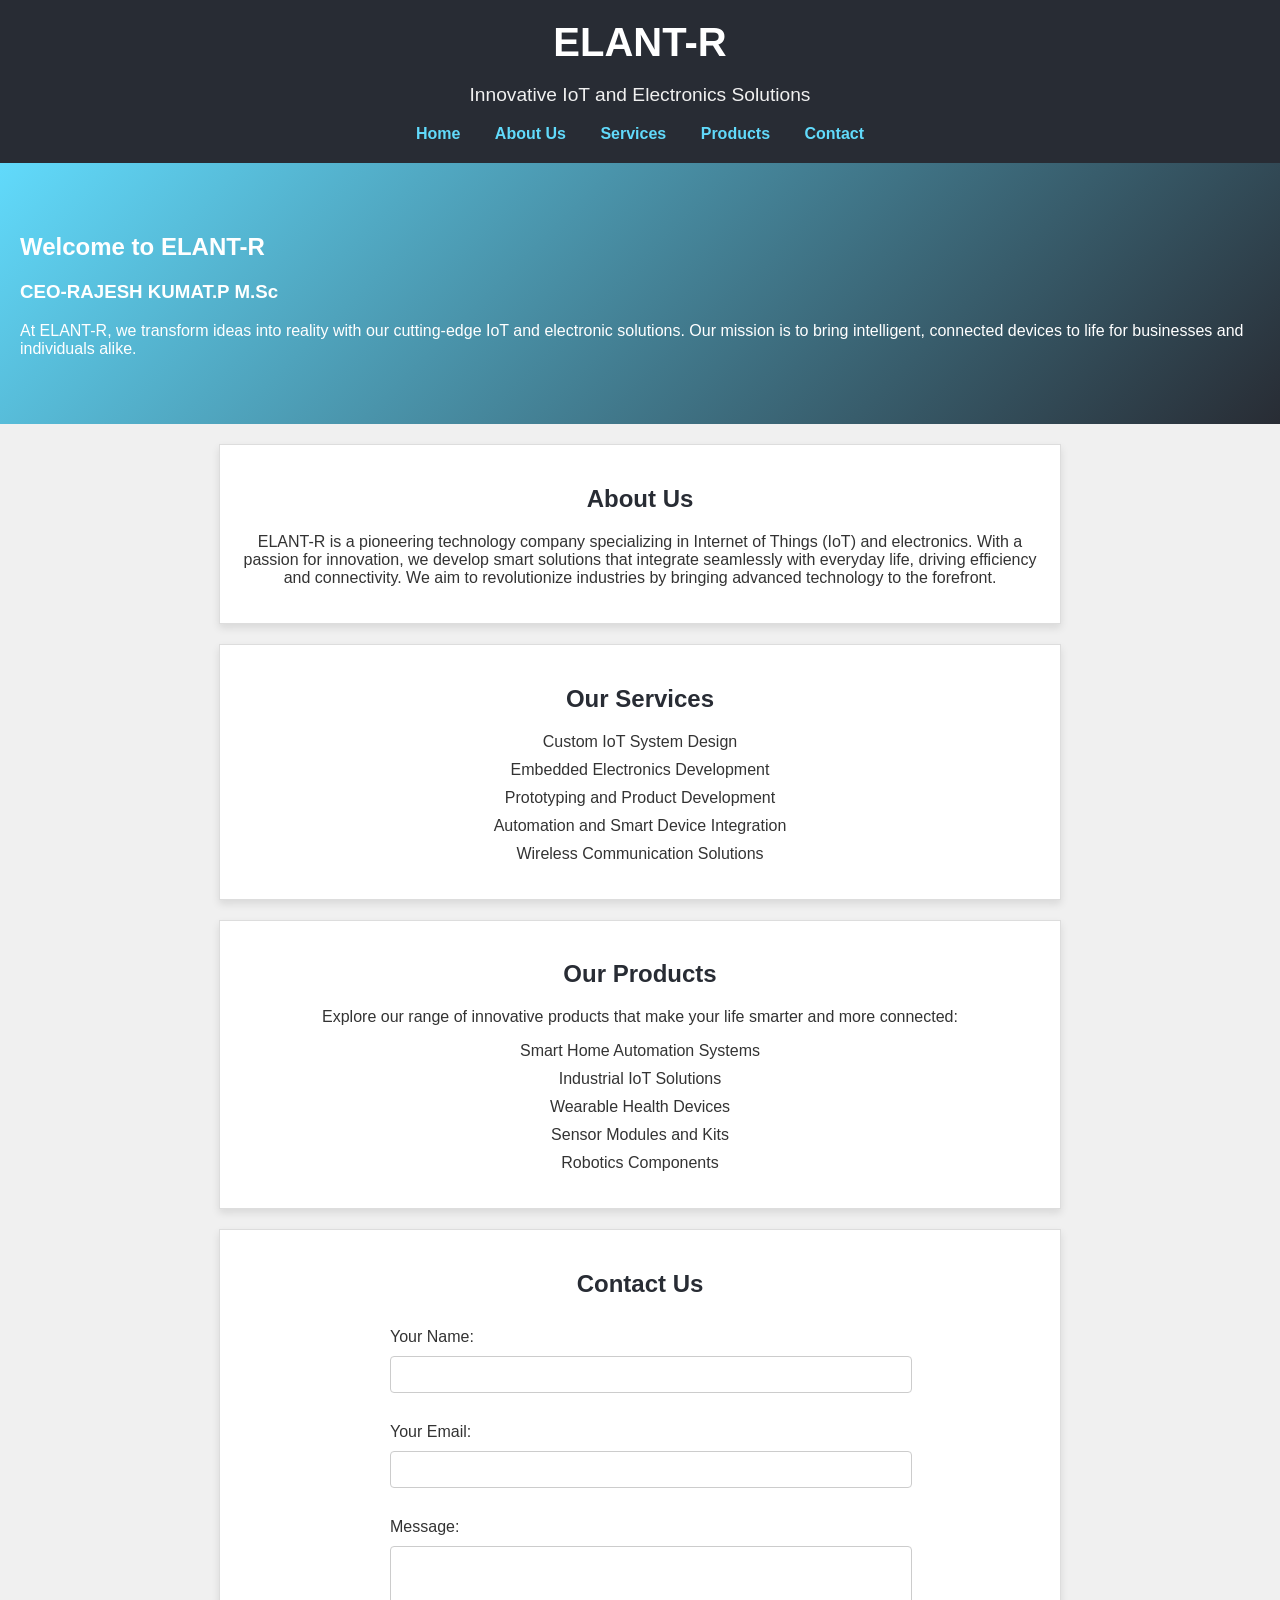
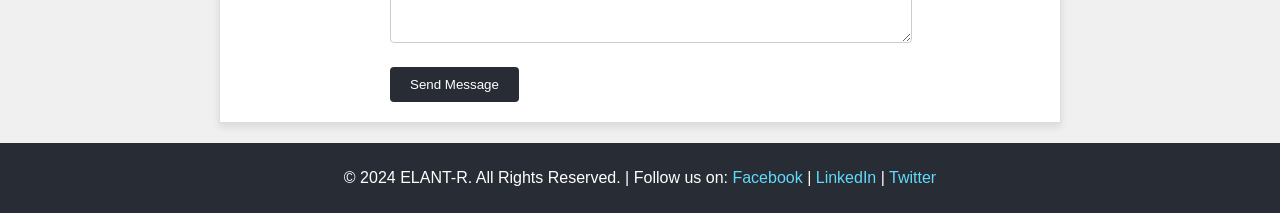
==== index.html @ 28a881ee "Update index.html" ====
<!DOCTYPE html>
<html lang="en">
<head>
    <meta charset="UTF-8">
    <meta http-equiv="X-UA-Compatible" content="IE=edge">
    <meta name="viewport" content="width=device-width, initial-scale=1.0">
    <title>ELANT-R - Innovative IoT and Electronics Solutions</title>
    <link rel="stylesheet" href="style.css">
</head>
<body>
    <header>
        <div class="container">
            <h1>ELANT-R</h1>
            <p>Innovative IoT and Electronics Solutions</p>
            <nav>
                <ul>
                    <li><a href="#home">Home</a></li>
                    <li><a href="#about">About Us</a></li>
                    <li><a href="#services">Services</a></li>
                    <li><a href="#products">Products</a></li>
                    <li><a href="#contact">Contact</a></li>
                </ul>
            </nav>
        </div>
    </header>

    <section id="home" class="intro-section">
        <div class="container">
            <h2>Welcome to ELANT-R</h2>
             <h3>CEO-RAJESH KUMAT.P M.Sc</h3>
            <p>At ELANT-R, we transform ideas into reality with our cutting-edge IoT and electronic solutions. Our mission is to bring intelligent, connected devices to life for businesses and individuals alike.</p>
        </div>
    </section>

    <section id="about" class="about-section">
        <div class="container">
            <h2>About Us</h2>
            <p>ELANT-R is a pioneering technology company specializing in Internet of Things (IoT) and electronics. With a passion for innovation, we develop smart solutions that integrate seamlessly with everyday life, driving efficiency and connectivity. We aim to revolutionize industries by bringing advanced technology to the forefront.</p>
        </div>
    </section>

    <section id="services" class="services-section">
        <div class="container">
            <h2>Our Services</h2>
            <ul>
                <li>Custom IoT System Design</li>
                <li>Embedded Electronics Development</li>
                <li>Prototyping and Product Development</li>
                <li>Automation and Smart Device Integration</li>
                <li>Wireless Communication Solutions</li>
            </ul>
        </div>
    </section>

    <section id="products" class="products-section">
        <div class="container">
            <h2>Our Products</h2>
            <p>Explore our range of innovative products that make your life smarter and more connected:</p>
            <ul>
                <li>Smart Home Automation Systems</li>
                <li>Industrial IoT Solutions</li>
                <li>Wearable Health Devices</li>
                <li>Sensor Modules and Kits</li>
                <li>Robotics Components</li>
            </ul>
        </div>
    </section>

    <section id="contact" class="contact-section">
        <div class="container">
            <h2>Contact Us</h2>
            <form action="#" method="post">
                <label for="name">Your Name:</label>
                <input type="text" id="name" name="name" required>

                <label for="email">Your Email:</label>
                <input type="email" id="email" name="email" required>

                <label for="message">Message:</label>
                <textarea id="message" name="message" rows="5" required></textarea>

                <button type="submit">Send Message</button>
            </form>
        </div>
    </section>

    <footer>
        <div class="container">
            <p>&copy; 2024 ELANT-R. All Rights Reserved. | Follow us on:
                <a href="https://www.facebook.com/profile.php?id=100006920312832&mibextid=ZbWKwL">Facebook</a> | <a href="https://www.linkedin.com/in/rajesh-kumar-756abb292?utm_source=share&utm_campaign=share_via&utm_content=profile&utm_medium=android_app">LinkedIn</a> | <a href=" https://x.com/RajeshKuma13964?t=jW9TgRPkIg2RUE4ear69MA&s=08">Twitter</a>
            </p>
        </div>
    </footer>
</body>
</html>
---- style.css ----
body, html {
    margin: 0;
    padding: 0;
    font-family: Arial, sans-serif;
    background-color: #f0f0f0;
    color: #333;
}

header {
    background-color: #282c34;
    color: #61dafb;
    padding: 20px 0;
    text-align: center;
}

header h1 {
    margin: 0;
    font-size: 2.5em;
    color: #fff;
}

header p {
    font-size: 1.2em;
    color: #f0f0f0;
}

header nav ul {
    list-style: none;
    padding: 0;
    margin: 10px 0 0;
}

header nav ul li {
    display: inline;
    margin: 0 15px;
}

header nav ul li a {
    color: #61dafb;
    text-decoration: none;
    font-weight: bold;
}

header nav ul li a:hover {
    color: #fff;
}

section {
    padding: 50px 20px;
}

.intro-section {
    background: linear-gradient(135deg, #61dafb, #282c34);
    color: #fff;
}

.about-section, .services-section, .products-section, .contact-section {
    background-color: #fff;
    border: 1px solid #ddd;
    box-shadow: 0 4px 8px rgba(0, 0, 0, 0.1);
    margin: 20px auto;
    max-width: 800px;
    padding: 20px;
    text-align: center;
}

.about-section h2, .services-section h2, .products-section h2, .contact-section h2 {
    color: #282c34;
}

ul {
    list-style: none;
    padding: 0;
}

ul li {
    margin: 10px 0;
    color: #333;
}

form {
    display: inline-block;
    text-align: left;
    max-width: 500px;
    width: 100%;
}

form label {
    display: block;
    margin: 10px 0 5px;
    color: #333;
}

form input[type="text"], form input[type="email"], form textarea {
    width: 100%;
    padding: 10px;
    margin: 5px 0 20px;
    border: 1px solid #ccc;
    border-radius: 4px;
}

form button {
    background-color: #282c34;
    color: #fff;
    padding: 10px 20px;
    border: none;
    border-radius: 4px;
    cursor: pointer;
}

form button:hover {
    background-color: #61dafb;
}

footer {
    background-color: #282c34;
    color: #fff;
    text-align: center;
    padding: 10px 0;
}

footer a {
    color: #61dafb;
    text-decoration: none;
}

footer a:hover {
    color: #fff;
}
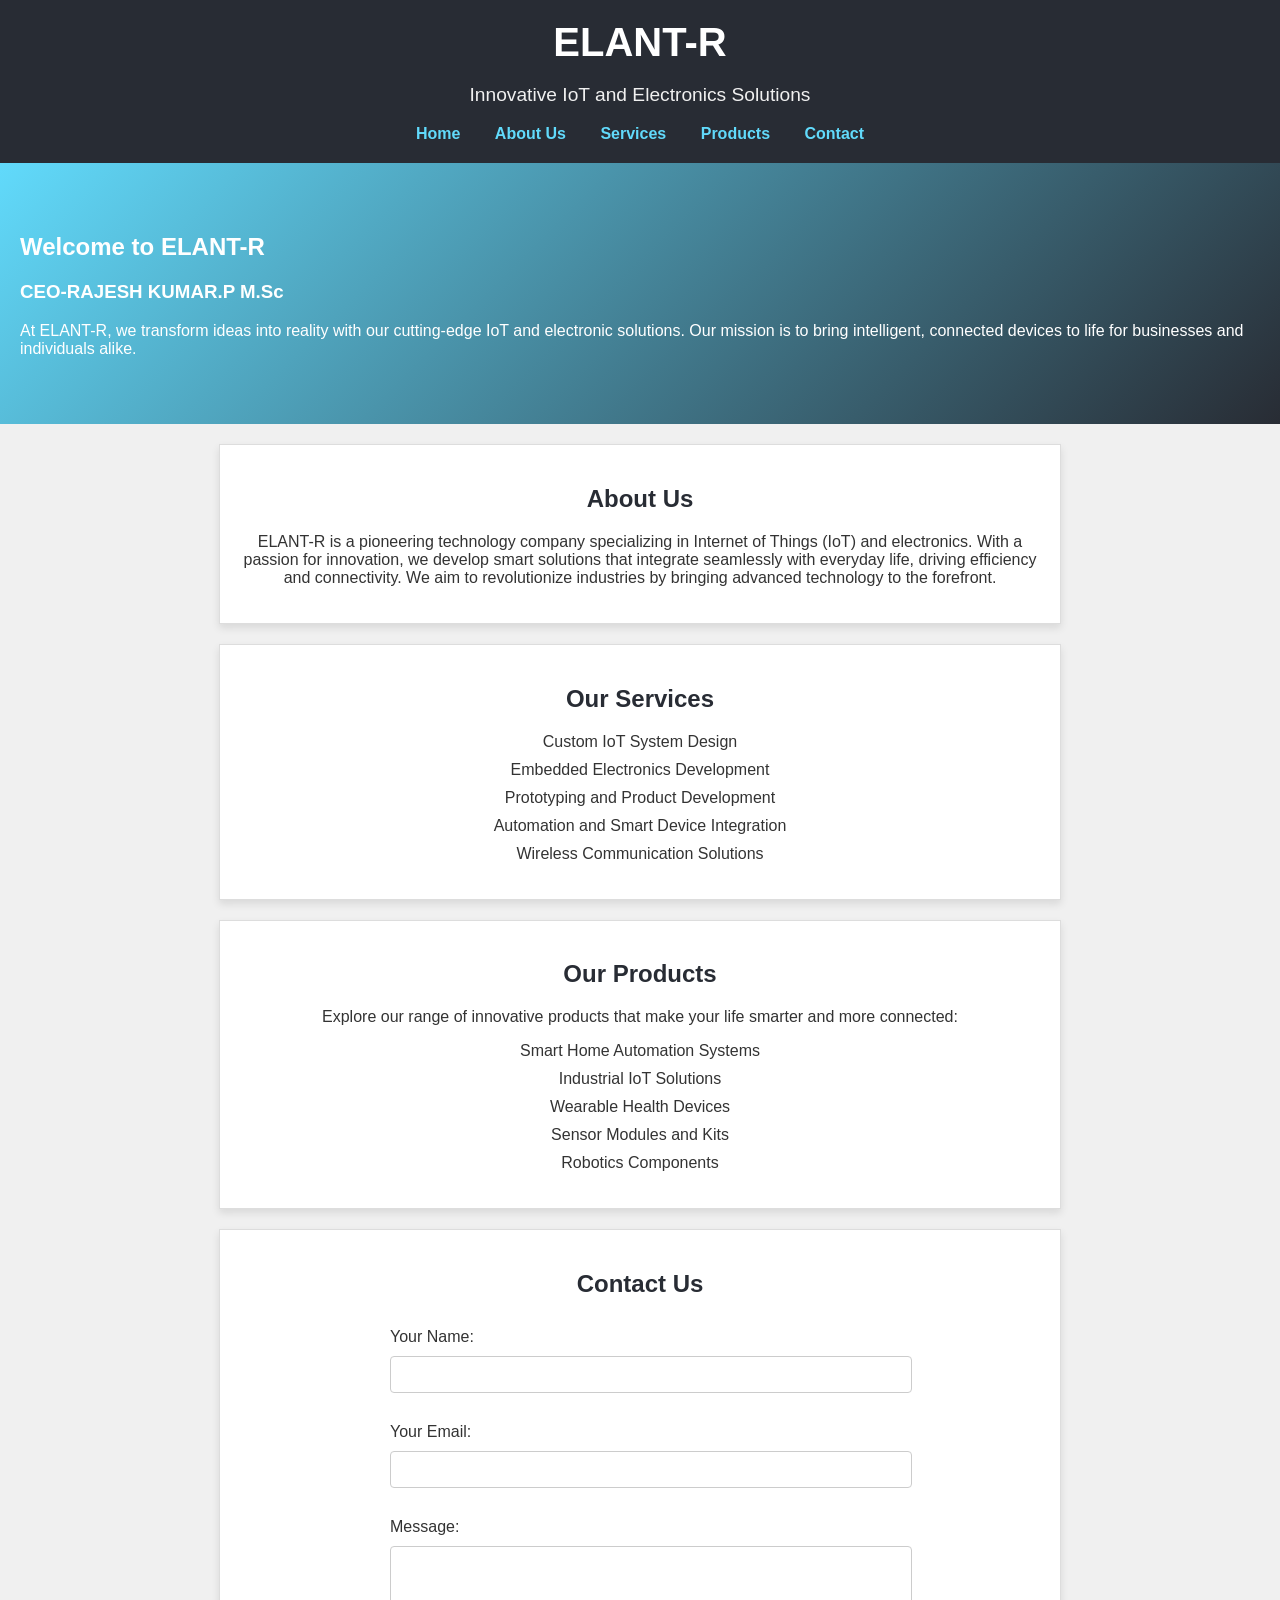
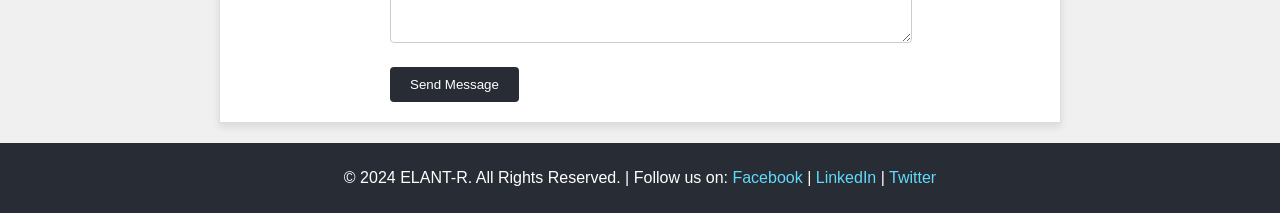
==== commit 7f1e26b3: "Update index.html" ====
--- a/index.html
+++ b/index.html
@@ -4,7 +4,7 @@
     <meta charset="UTF-8">
     <meta http-equiv="X-UA-Compatible" content="IE=edge">
     <meta name="viewport" content="width=device-width, initial-scale=1.0">
-    <title>ELANT-R - Innovative IoT and Electronics Solutions</title>
+    <title>ELANT-R.com</title>
     <link rel="stylesheet" href="style.css">
 </head>
 <body>
@@ -27,7 +27,7 @@
     <section id="home" class="intro-section">
         <div class="container">
             <h2>Welcome to ELANT-R</h2>
-             <h3>CEO-RAJESH KUMAT.P M.Sc</h3>
+             <h3>CEO-RAJESH KUMAR.P M.Sc</h3>
             <p>At ELANT-R, we transform ideas into reality with our cutting-edge IoT and electronic solutions. Our mission is to bring intelligent, connected devices to life for businesses and individuals alike.</p>
         </div>
     </section>
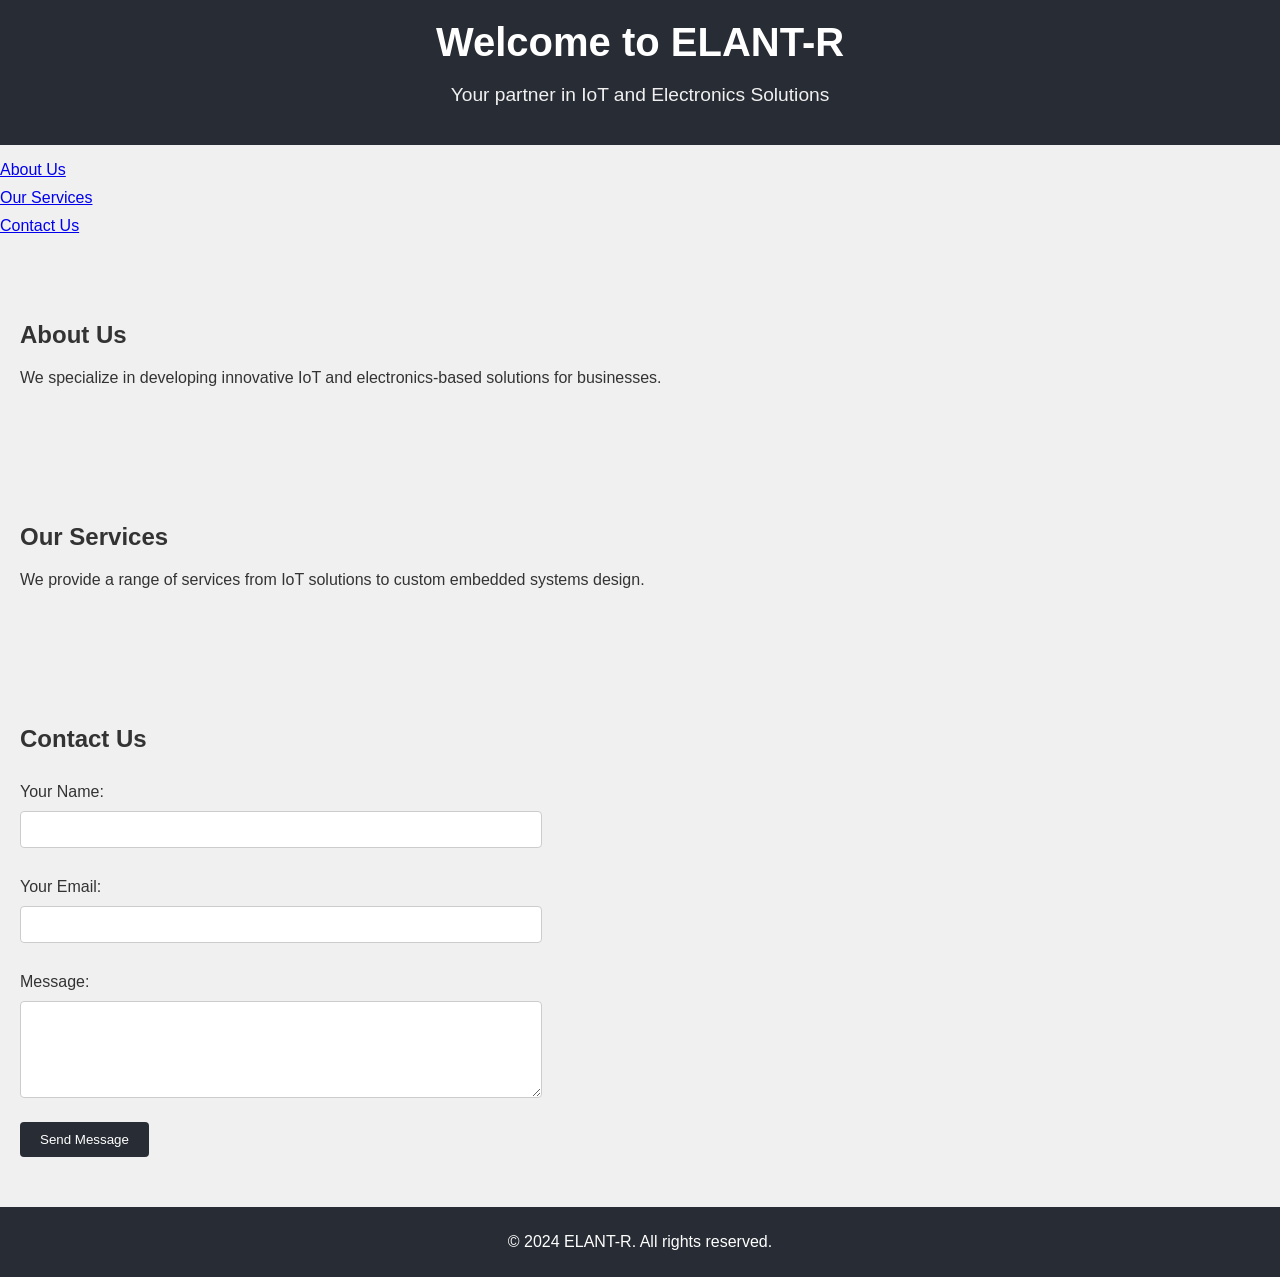
==== commit 3cb78267: "Update index.html" ====
--- a/index.html
+++ b/index.html
@@ -4,92 +4,52 @@
     <meta charset="UTF-8">
     <meta http-equiv="X-UA-Compatible" content="IE=edge">
     <meta name="viewport" content="width=device-width, initial-scale=1.0">
-    <title>ELANT-R.com</title>
-    <link rel="stylesheet" href="style.css">
+    <title>ELANT-R - Innovative IoT and Electronics Solutions</title>
+    <link rel="stylesheet" href="style.css"> <!-- Link to your CSS file -->
 </head>
 <body>
     <header>
-        <div class="container">
-            <h1>ELANT-R</h1>
-            <p>Innovative IoT and Electronics Solutions</p>
-            <nav>
-                <ul>
-                    <li><a href="#home">Home</a></li>
-                    <li><a href="#about">About Us</a></li>
-                    <li><a href="#services">Services</a></li>
-                    <li><a href="#products">Products</a></li>
-                    <li><a href="#contact">Contact</a></li>
-                </ul>
-            </nav>
-        </div>
+        <h1>Welcome to ELANT-R</h1>
+        <p>Your partner in IoT and Electronics Solutions</p>
     </header>
 
-    <section id="home" class="intro-section">
-        <div class="container">
-            <h2>Welcome to ELANT-R</h2>
-             <h3>CEO-RAJESH KUMAR.P M.Sc</h3>
-            <p>At ELANT-R, we transform ideas into reality with our cutting-edge IoT and electronic solutions. Our mission is to bring intelligent, connected devices to life for businesses and individuals alike.</p>
-        </div>
+    <nav>
+        <ul>
+            <li><a href="#about">About Us</a></li>
+            <li><a href="#services">Our Services</a></li>
+            <li><a href="#contact">Contact Us</a></li>
+        </ul>
+    </nav>
+
+    <section id="about">
+        <h2>About Us</h2>
+        <p>We specialize in developing innovative IoT and electronics-based solutions for businesses.</p>
     </section>
 
-    <section id="about" class="about-section">
-        <div class="container">
-            <h2>About Us</h2>
-            <p>ELANT-R is a pioneering technology company specializing in Internet of Things (IoT) and electronics. With a passion for innovation, we develop smart solutions that integrate seamlessly with everyday life, driving efficiency and connectivity. We aim to revolutionize industries by bringing advanced technology to the forefront.</p>
-        </div>
+    <section id="services">
+        <h2>Our Services</h2>
+        <p>We provide a range of services from IoT solutions to custom embedded systems design.</p>
     </section>
 
-    <section id="services" class="services-section">
-        <div class="container">
-            <h2>Our Services</h2>
-            <ul>
-                <li>Custom IoT System Design</li>
-                <li>Embedded Electronics Development</li>
-                <li>Prototyping and Product Development</li>
-                <li>Automation and Smart Device Integration</li>
-                <li>Wireless Communication Solutions</li>
-            </ul>
-        </div>
-    </section>
+    <!-- Contact Us Section with Formspree integration -->
+    <section id="contact">
+        <h2>Contact Us</h2>
+        <form action="https://formspree.io/f/xvgooajz" method="POST">
+            <label for="name">Your Name:</label>
+            <input type="text" id="name" name="name" required>
 
-    <section id="products" class="products-section">
-        <div class="container">
-            <h2>Our Products</h2>
-            <p>Explore our range of innovative products that make your life smarter and more connected:</p>
-            <ul>
-                <li>Smart Home Automation Systems</li>
-                <li>Industrial IoT Solutions</li>
-                <li>Wearable Health Devices</li>
-                <li>Sensor Modules and Kits</li>
-                <li>Robotics Components</li>
-            </ul>
-        </div>
-    </section>
+            <label for="email">Your Email:</label>
+            <input type="email" id="email" name="email" required>
 
-    <section id="contact" class="contact-section">
-        <div class="container">
-            <h2>Contact Us</h2>
-            <form action="#" method="post">
-                <label for="name">Your Name:</label>
-                <input type="text" id="name" name="name" required>
+            <label for="message">Message:</label>
+            <textarea id="message" name="message" rows="5" required></textarea>
 
-                <label for="email">Your Email:</label>
-                <input type="email" id="email" name="email" required>
-
-                <label for="message">Message:</label>
-                <textarea id="message" name="message" rows="5" required></textarea>
-
-                <button type="submit">Send Message</button>
-            </form>
-        </div>
+            <button type="submit">Send Message</button>
+        </form>
     </section>
 
     <footer>
-        <div class="container">
-            <p>&copy; 2024 ELANT-R. All Rights Reserved. | Follow us on:
-                <a href="https://www.facebook.com/profile.php?id=100006920312832&mibextid=ZbWKwL">Facebook</a> | <a href="https://www.linkedin.com/in/rajesh-kumar-756abb292?utm_source=share&utm_campaign=share_via&utm_content=profile&utm_medium=android_app">LinkedIn</a> | <a href=" https://x.com/RajeshKuma13964?t=jW9TgRPkIg2RUE4ear69MA&s=08">Twitter</a>
-            </p>
-        </div>
+        <p>&copy; 2024 ELANT-R. All rights reserved.</p>
     </footer>
 </body>
 </html>
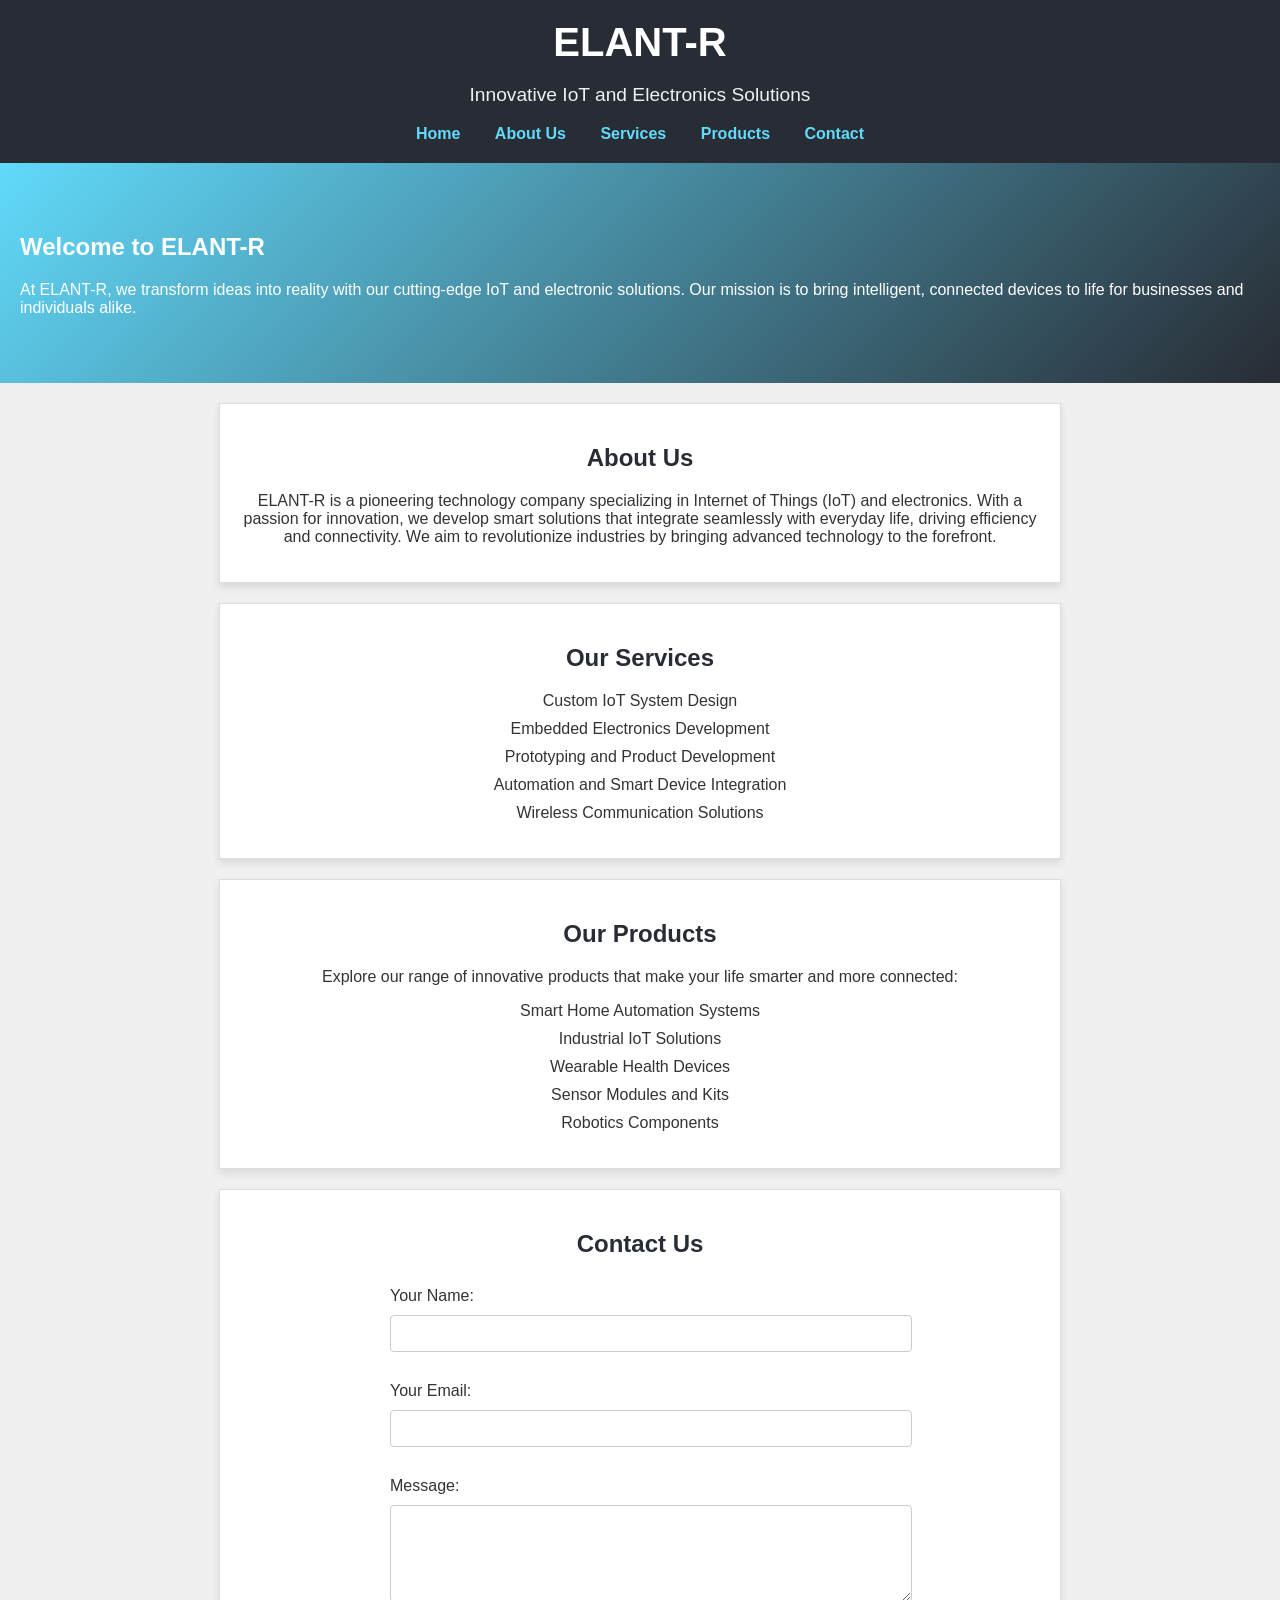
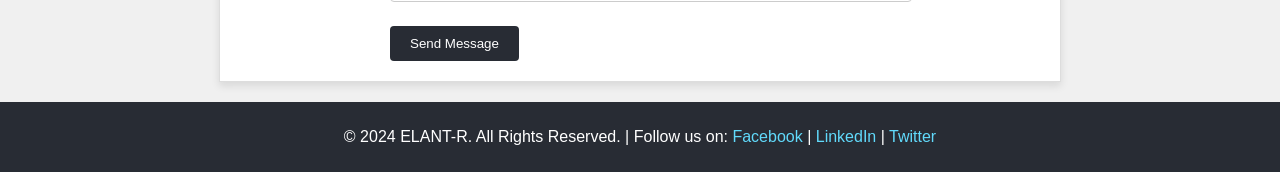
==== commit 2e4155cf: "Update index.html" ====
--- a/index.html
+++ b/index.html
@@ -5,51 +5,91 @@
     <meta http-equiv="X-UA-Compatible" content="IE=edge">
     <meta name="viewport" content="width=device-width, initial-scale=1.0">
     <title>ELANT-R - Innovative IoT and Electronics Solutions</title>
-    <link rel="stylesheet" href="style.css"> <!-- Link to your CSS file -->
+    <link rel="stylesheet" href="style.css">
 </head>
 <body>
     <header>
-        <h1>Welcome to ELANT-R</h1>
-        <p>Your partner in IoT and Electronics Solutions</p>
+        <div class="container">
+            <h1>ELANT-R</h1>
+            <p>Innovative IoT and Electronics Solutions</p>
+            <nav>
+                <ul>
+                    <li><a href="#home">Home</a></li>
+                    <li><a href="#about">About Us</a></li>
+                    <li><a href="#services">Services</a></li>
+                    <li><a href="#products">Products</a></li>
+                    <li><a href="#contact">Contact</a></li>
+                </ul>
+            </nav>
+        </div>
     </header>
 
-    <nav>
-        <ul>
-            <li><a href="#about">About Us</a></li>
-            <li><a href="#services">Our Services</a></li>
-            <li><a href="#contact">Contact Us</a></li>
-        </ul>
-    </nav>
-
-    <section id="about">
-        <h2>About Us</h2>
-        <p>We specialize in developing innovative IoT and electronics-based solutions for businesses.</p>
+    <section id="home" class="intro-section">
+        <div class="container">
+            <h2>Welcome to ELANT-R</h2>
+            <p>At ELANT-R, we transform ideas into reality with our cutting-edge IoT and electronic solutions. Our mission is to bring intelligent, connected devices to life for businesses and individuals alike.</p>
+        </div>
     </section>
 
-    <section id="services">
-        <h2>Our Services</h2>
-        <p>We provide a range of services from IoT solutions to custom embedded systems design.</p>
+    <section id="about" class="about-section">
+        <div class="container">
+            <h2>About Us</h2>
+            <p>ELANT-R is a pioneering technology company specializing in Internet of Things (IoT) and electronics. With a passion for innovation, we develop smart solutions that integrate seamlessly with everyday life, driving efficiency and connectivity. We aim to revolutionize industries by bringing advanced technology to the forefront.</p>
+        </div>
+    </section>
+
+    <section id="services" class="services-section">
+        <div class="container">
+            <h2>Our Services</h2>
+            <ul>
+                <li>Custom IoT System Design</li>
+                <li>Embedded Electronics Development</li>
+                <li>Prototyping and Product Development</li>
+                <li>Automation and Smart Device Integration</li>
+                <li>Wireless Communication Solutions</li>
+            </ul>
+        </div>
+    </section>
+
+    <section id="products" class="products-section">
+        <div class="container">
+            <h2>Our Products</h2>
+            <p>Explore our range of innovative products that make your life smarter and more connected:</p>
+            <ul>
+                <li>Smart Home Automation Systems</li>
+                <li>Industrial IoT Solutions</li>
+                <li>Wearable Health Devices</li>
+                <li>Sensor Modules and Kits</li>
+                <li>Robotics Components</li>
+            </ul>
+        </div>
     </section>
 
     <!-- Contact Us Section with Formspree integration -->
-    <section id="contact">
-        <h2>Contact Us</h2>
-        <form action="https://formspree.io/f/xvgooajz" method="POST">
-            <label for="name">Your Name:</label>
-            <input type="text" id="name" name="name" required>
+    <section id="contact" class="contact-section">
+        <div class="container">
+            <h2>Contact Us</h2>
+            <form action="https://formspree.io/f/xvgooajz" method="POST">
+                <label for="name">Your Name:</label>
+                <input type="text" id="name" name="name" required>
 
-            <label for="email">Your Email:</label>
-            <input type="email" id="email" name="email" required>
+                <label for="email">Your Email:</label>
+                <input type="email" id="email" name="email" required>
 
-            <label for="message">Message:</label>
-            <textarea id="message" name="message" rows="5" required></textarea>
+                <label for="message">Message:</label>
+                <textarea id="message" name="message" rows="5" required></textarea>
 
-            <button type="submit">Send Message</button>
-        </form>
+                <button type="submit">Send Message</button>
+            </form>
+        </div>
     </section>
 
     <footer>
-        <p>&copy; 2024 ELANT-R. All rights reserved.</p>
+        <div class="container">
+            <p>&copy; 2024 ELANT-R. All Rights Reserved. | Follow us on:
+                <a href="#">Facebook</a> | <a href="#">LinkedIn</a> | <a href="#">Twitter</a>
+            </p>
+        </div>
     </footer>
 </body>
 </html>
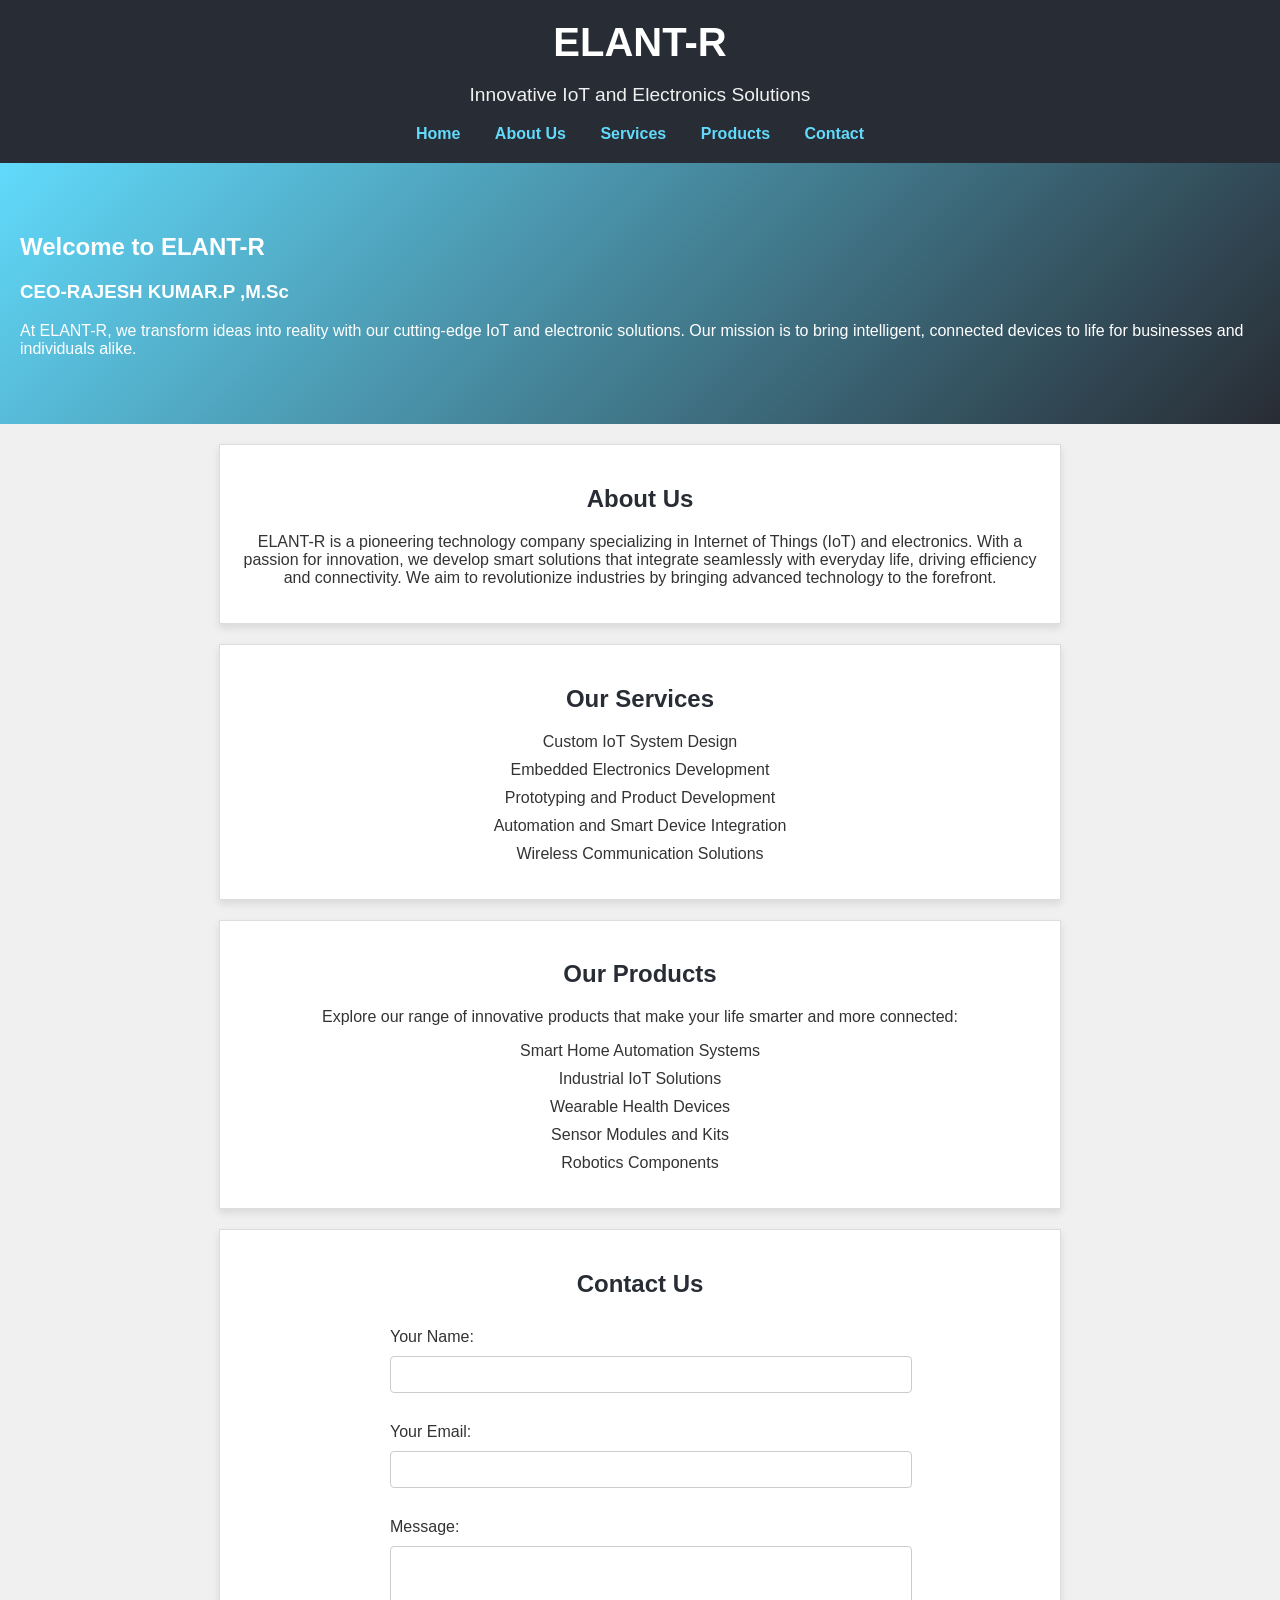
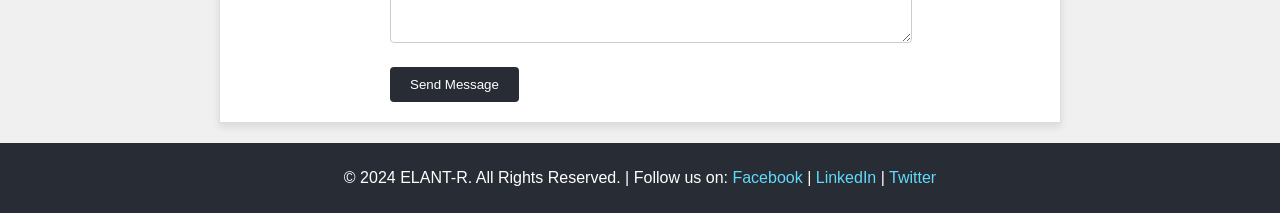
==== commit a28d2f7d: "Update index.html" ====
--- a/index.html
+++ b/index.html
@@ -27,6 +27,7 @@
     <section id="home" class="intro-section">
         <div class="container">
             <h2>Welcome to ELANT-R</h2>
+            <h3>CEO-RAJESH KUMAR.P ,M.Sc</h3>
             <p>At ELANT-R, we transform ideas into reality with our cutting-edge IoT and electronic solutions. Our mission is to bring intelligent, connected devices to life for businesses and individuals alike.</p>
         </div>
     </section>
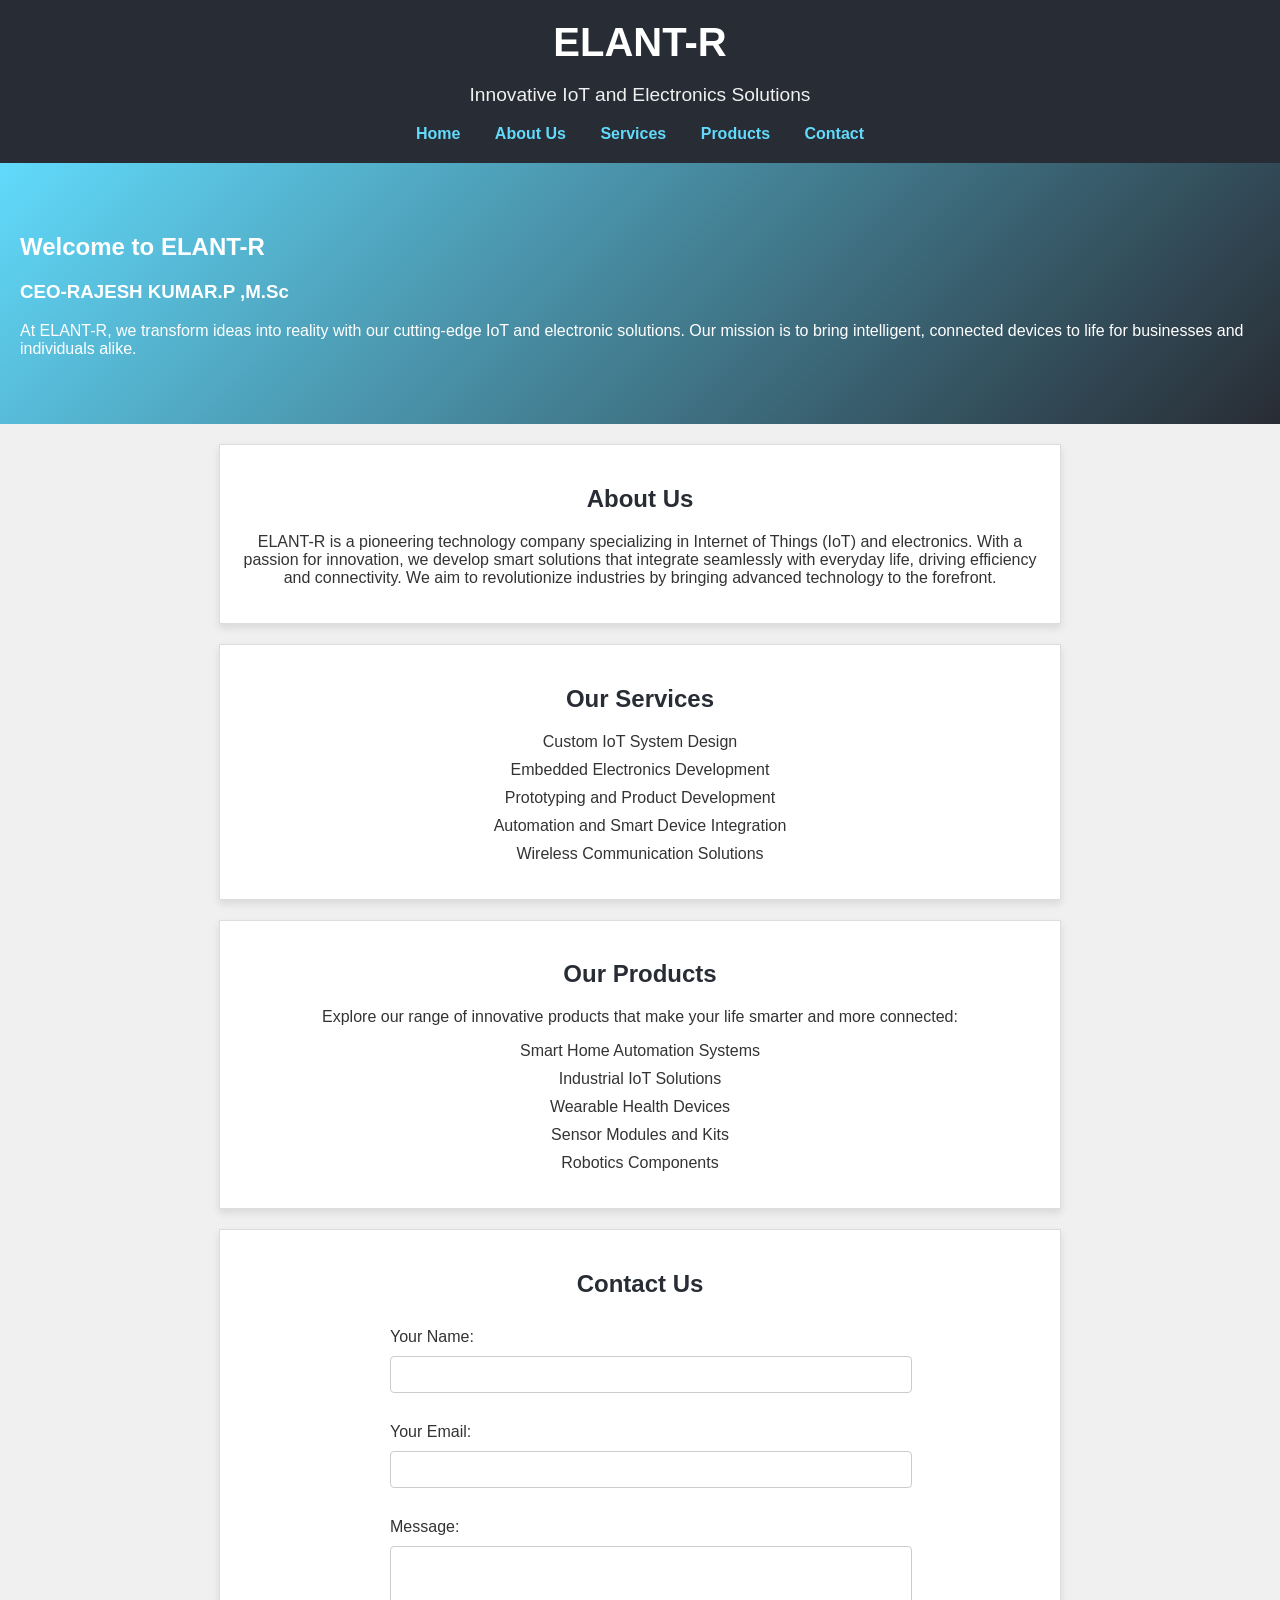
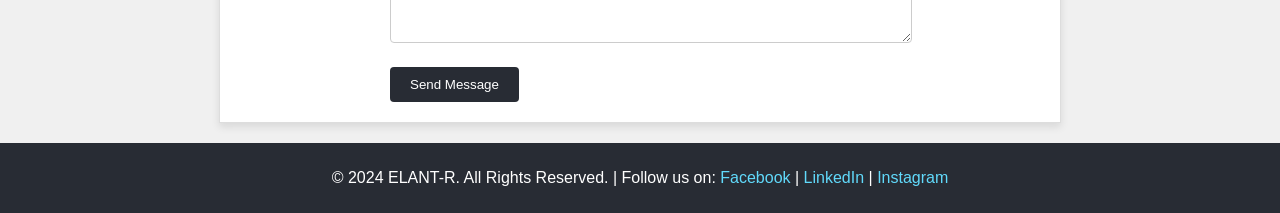
==== commit bcafe203: "Update index.html" ====
--- a/index.html
+++ b/index.html
@@ -88,7 +88,7 @@
     <footer>
         <div class="container">
             <p>&copy; 2024 ELANT-R. All Rights Reserved. | Follow us on:
-                <a href="#">Facebook</a> | <a href="#">LinkedIn</a> | <a href="#">Twitter</a>
+                <a href="https://www.facebook.com/profile.php?id=100006920312832&mibextid=ZbWKwL">Facebook</a> | <a href="https://www.linkedin.com/in/rajesh-kumar-756abb292?utm_source=share&utm_campaign=share_via&utm_content=profile&utm_medium=android_app">LinkedIn</a> | <a href="https://www.instagram.com/_.rajeshkumar._3/profilecard/?igsh=N2d4YmJ0YThqeWk0">Instagram</a>
             </p>
         </div>
     </footer>
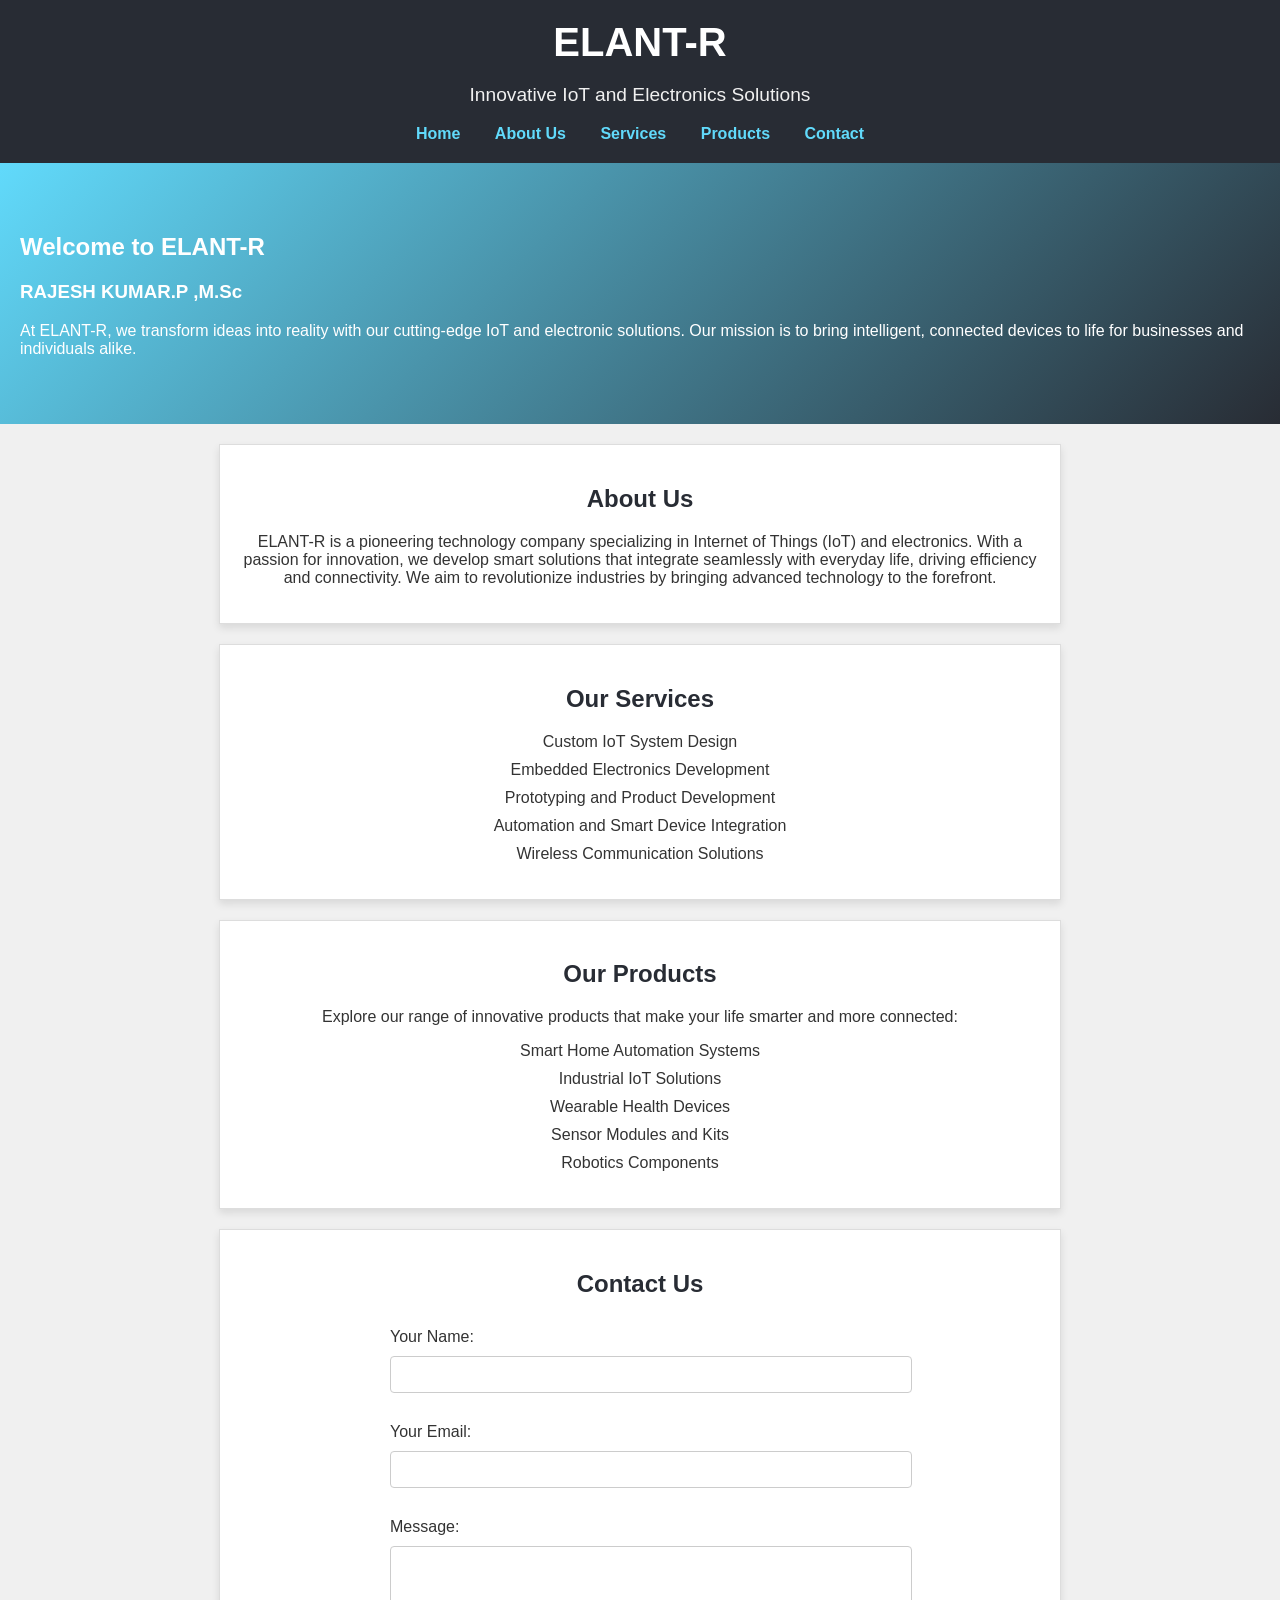
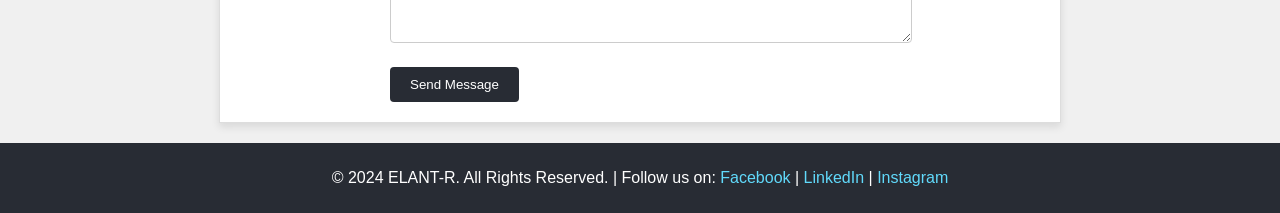
==== commit 393316c4: "Update index.html" ====
--- a/index.html
+++ b/index.html
@@ -27,7 +27,7 @@
     <section id="home" class="intro-section">
         <div class="container">
             <h2>Welcome to ELANT-R</h2>
-            <h3>CEO-RAJESH KUMAR.P ,M.Sc</h3>
+            <h3>RAJESH KUMAR.P ,M.Sc</h3>
             <p>At ELANT-R, we transform ideas into reality with our cutting-edge IoT and electronic solutions. Our mission is to bring intelligent, connected devices to life for businesses and individuals alike.</p>
         </div>
     </section>
